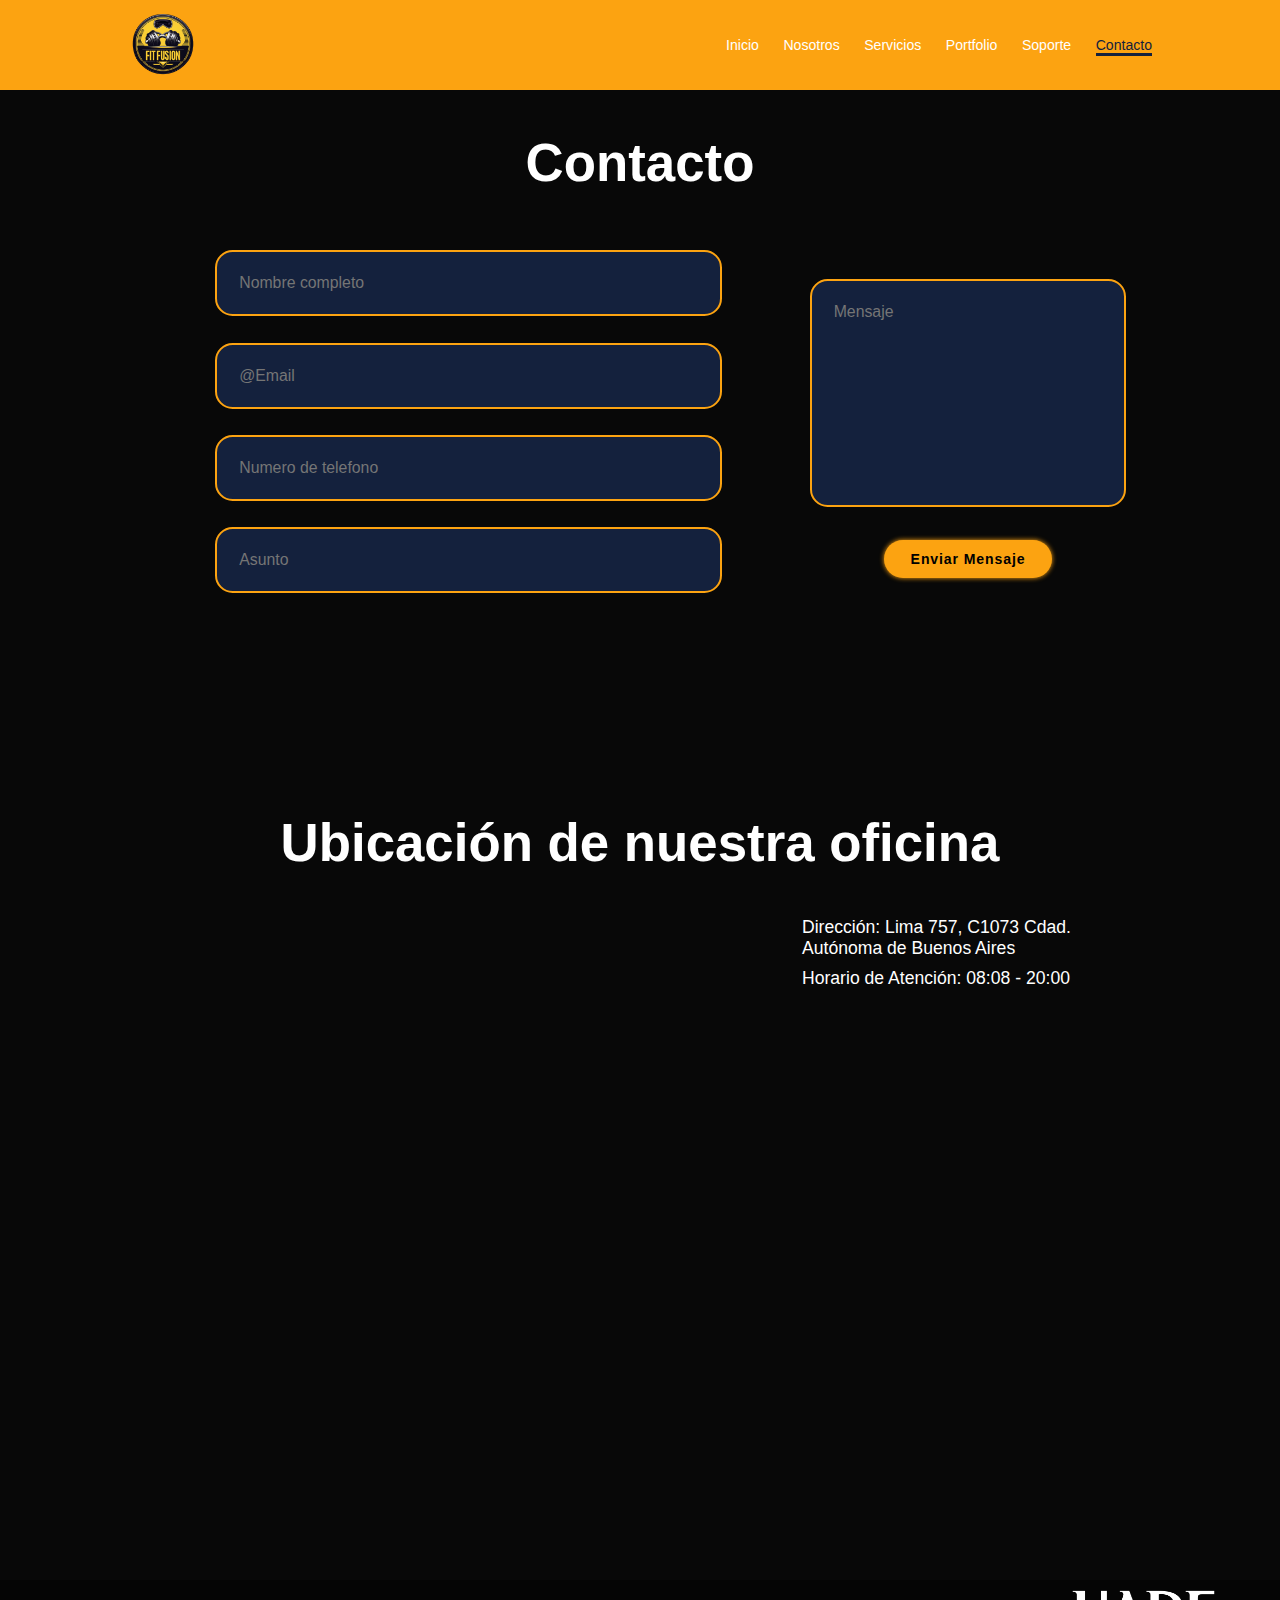
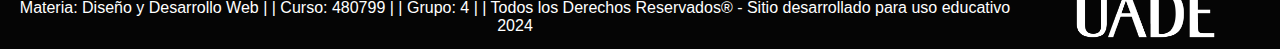
==== contacto.html @ 3849de97 "Summary" ====
<!DOCTYPE html>
<html lang="en">
<head>
    <meta charset="UTF-8">
    <meta name="viewport" content="width=device-width, initial-scale=1.0">
    
    <title>FitFusion</title>

    <link rel="stylesheet" href="css/estilos.css">
   <link href='https://unpkg.com/boxicons@2.1.4/css/boxicons.min.css' rel='stylesheet'>
</head>
<body>
    
<header class="header">
   <a href="index.html"><img src="img/logo-inicio.png" alt="logo" class="logo"></a>

    <nav class="navbar">
        <a href="index.html">Inicio</a>
        <a href="nosotros.html">Nosotros</a>
        <a href="servicios.html">Servicios</a>
        <a href="portafolio.html">Portfolio</a>
        <a href="soporte.html">Soporte</a>
        <a href="contacto.html" class="active">Contacto</a>
    </nav>

</header>

<section class="contacto" id="contacto">
    <h2 class="heading">Contacto</h2>

    <form action="">
       <div class="input-group">
          <div class="input-box">
             <input type="text" placeholder="Nombre completo">
             <input type="email" placeholder="@Email">
          </div>

          <div class="input-box">
             <input type="number" placeholder="Numero de telefono">
             <input type="text" placeholder="Asunto">
          </div>
       </div>

       <div class="input-group-2">
          <textarea name="" id="" cols="30" rows="10" placeholder="Mensaje"></textarea>
          <input type="submit" value="Enviar Mensaje" class="boton">
       </div>
    </form>
 </section>

 <section class="mapa">

    <h2 class="heading">Ubicación de nuestra oficina</h2>
    <div class="mapa-contenido">
        <div class="map-container">
            <iframe src="https://www.google.com/maps/embed?pb=!1m18!1m12!1m3!1d3283.4904805595684!2d-58.38449352337284!3d-34.61704355820372!2m3!1f0!2f0!3f0!3m2!1i1024!2i768!4f13.1!3m3!1m2!1s0x95bccaba6ac89b35%3A0x1a2dc24cbca665a7!2sUADE!5e0!3m2!1ses-419!2sar!4v1726589103682!5m2!1ses-419!2sar" 
            width="600" height="450" style="border:0;" allowfullscreen="" loading="lazy" referrerpolicy="no-referrer-when-downgrade"></iframe>
        </div>

        <div>
         <p>Dirección: Lima 757, C1073 Cdad. Autónoma de Buenos Aires</p>

         <p>Horario de Atención: 08:08 - 20:00</p>
        </div>
    </div>

</section>

  
<footer class="footer">
    
   <div class="text-container">
      <p class="copyright">Materia: Diseño y Desarrollo Web | | Curso: 480799 | | Grupo: 4 | | Todos los Derechos Reservados® - Sitio desarrollado para uso educativo 2024</p>
      <img src="img/uade-logo-min.png" alt="uade-logo" class="logo-uade">
  </div>

 </footer>

</body>
</html>
---- css/estilos.css ----
* {
    margin: 0;
    padding: 0;
    box-sizing: border-box;
    text-decoration: none;
    outline: none;
    scroll-behavior: smooth;
    font-family: "Poppins", sans-serif;
}

:root {
    --bg-color: #080808;
    --second-bg-color: #14213D;
    --text-color: #fff;
    --main-color: #FCA311;
}

html{
    font-size: 60%;
}

body{
    background: var(--bg-color);
    color: var(--text-color);
}

.header{
    position: fixed;
    top: 0;
    left: 0;
    width: 100%;
    padding: 1rem 10% 1rem;
    background: var(--main-color);
    display: flex;
    justify-content: space-between;
    align-items: center;
    z-index: 5;
}

.logo{
    width: 8rem;
}

.logo:hover{
    transform: scale(1.2);
}

.navbar a{
    font-size: 1.8rem;
    color: var(--text-color);
    margin-left: 4rem;
    font-weight: 500;
    transition: 0.3s ease;
    border-bottom: 3px solid transparent;
}

.navbar a:hover,
.navbar a.active{
    color: var(--second-bg-color);
    border-bottom: 3px solid var(--second-bg-color);
}

#iconos-menu{
    font-size: 3.6rem;
    color: var(--main-color);
    display: none;
}

section{
    min-height: 100vh;
    padding: 10rem 12% 10rem;
}

.inicio{
    display: flex;
    align-items: center;
    justify-content: center;
    gap: 15rem;
}

.contenido-inicio{
    display: flex;
    flex-direction: column;
    align-items: baseline;
    text-align: left;justify-content: center;
    margin-top: 3rem;
}

span{
    color: var(--main-color);
}

.contenido-inicio h3{
    margin-bottom: 2rem;
    margin-top: 1rem;
    font-size: 2.5rem;
}

.contenido-inicio h1{
    font-size: 5rem;
    font-weight: 700;
    margin-top: 1.5rem;
    line-height: 1;
}

.contenido-inicio p{
font-size: 1.5rem;
font-weight: 500;
line-height: 1.8;
max-width: 1000px;
}

.img-inicio{
    border-radius: 50%;
}

.img-inicio img{
    position: relative;
    top: 3rem;
    width: 32vw;
    border-radius: 50%;
}

.redes-sociales a{
    display: inline-flex;
    justify-content: center;
    align-items: center;
    width: 4.5rem;
    height: 4.5rem;
    background: transparent;
    border: 2px solid var(--main-color);
    font-size: 2.5rem;
    border-radius: 50%;
    color: var(--main-color);
    margin: 3rem 1.5rem 3rem 0;
    transition: 0.3s ease-in-out;
}

.redes-sociales a:hover{
    color: var(--text-color);
    transform: scale(1.3)translateY(-5px);
    box-shadow: 0 0 25px var(--main-color);
    background-color: var(--main-color);
}

.boton{
    display: inline-block;
    padding: 1rem 2.8rem;
    background: var(--main-color);
    box-shadow: 0 0 5px var(--main-color);
    border-radius: 4rem;
    font-size: 1.6rem;
    border: 2px solid transparent;
    letter-spacing: 0.1rem;
    font-weight: 600;
    transition: 0.3s ease-in-out;
    cursor: pointer;
}

.boton:hover{
    transform: scale(1.05);
    box-shadow: 0 0 50px var(--main-color);
}

.botones{
    display: flex;
    align-items: center;
    gap: 1.5rem;
}

.botones a:nth-of-type(1){
    background-color: black;
    color: var(--main-color);
    border: 2px solid var(--main-color);
    box-shadow: 0 0 25px transparent;
}

.botones a:nth-of-type(1):hover{
    box-shadow: 0 0 25px var(--main-color);
    background-color: var(--main-color);
    color: black;
}

.botones a:nth-of-type(2){
    background-color: black;
    color: var(--main-color);
    border: 2px solid var(--main-color);
    box-shadow: 0 0 25px transparent;
}

.botones a:nth-of-type(2):hover{
    box-shadow: 0 0 25px var(--main-color);
    background-color: var(--main-color);
    color: black;
}

.footer {
    display: flex;
    justify-content: space-between; 
    align-items: center; 
    width: 100%;
    padding: 5px 0;
    background-color: rgba(0, 0, 0, 0.3);
    box-sizing: border-box; 
}

.text-container {
    display: flex;
    align-items: center;
    justify-content: center;
    text-align: center; 
    flex: 1;
    max-width: calc(100% - 60px); 
}

.footer .copyright {
    margin-top: 5px;
    font-size: 16px;
    color: var(--text-color);
    margin-right: 20px;
}

.logo-uade {
    height: auto;
    width: 150px;
    margin-left: 20px;
}

.heading{
    font-size: 6rem;
    text-align: center;
    margin: 5rem 0;
}

.nosotros{
    background-color: var(--bg-color);
}

.caja-nosotros{
    background-size: cover;
    display: flex;
    align-items: center;
    justify-content: center;
    flex-direction: column;
}

.caja-nosotros img{
    width: 15rem;
    border-radius: 50%;
    border: 3px solid var(--main-color);
    box-shadow: 0 0 25px var(--main-color);
}

.columnas{
    display: grid;
    grid-template-columns: repeat(4,1fr);
    gap: 3rem;
}

.item-nosotros{
    min-height: 550px;
    max-width: 440px;
    background: rgba(0, 0, 0, 0.7);
    border: 3px solid rgba(238, 238, 238, 0.3);
    border-radius: 2rem;
    margin: 0 2rem;
    padding: 30px 60px;
    cursor: pointer;
    display: flex;
    flex-direction: column;
    align-items: center;
    justify-content: center;
    text-align: center;
    gap: 1.5rem;
    color: white;
    transition: 0.4s ease-in-out;
}

.item-nosotros:hover{
    border: 3px solid var(--main-color);
    transform: translateY(-10px)scale(1.03);
    box-shadow: 0 0 50px var(--main-color);
}

.item-nosotros h2{
    font-size: 2.8rem;
}

.conacto{
    background-color: var(--bg-color);
}

.contacto h2{
    margin-bottom: 3rem;
    color: white;
}

.contacto form{
    display: flex;
    align-items: center;
    justify-content: center;
    gap: 3rem;
    margin: 5rem auto;
    text-align: center;
}

.contacto form .input-group{
    display: flex;
    justify-content: center;
    flex-wrap: wrap;
}

.contacto form .input-group input, .contacto form textarea{
    width: 100%;
    padding: 2.5rem;
    font-size: 1.8rem;
    color: var(--text-color);
    background: var(--second-bg-color);
    border-radius: 2rem;
    border: 2px solid var(--main-color);
    margin: 1.5rem 0;
    resize: none;
}

.contacto form .boton{
    margin-top: 2rem;
}

.mapa{
    margin-top: -25rem;
}

.mapa-contenido {
    display: flex;
    align-items: flex-start;
    gap: 2rem;
}

.map-container iframe {
    width: 600px;
    height: 450px;
}

.mapa p {
    padding-left: 3.5rem;
    font-size: 2rem; 
    color: var(--text-color);
    margin-bottom: 1rem;
}





@media (max-width: 1280px) {
    html {
        font-size: 55%; 
    }

    .logo {
        font-size: 2.5rem; 
    }

    .navbar a {
        font-size: 1.6rem;
        margin-left: 2.5rem;
    }

    .contenido-inicio h1 {
        font-size: 4rem; 
    }

    .contenido-inicio h3 {
        font-size: 2rem; 

    .contenido-inicio p {
        font-size: 1.4rem;
    }

    .img-inicio img {
        width: 28vw;
    }

    .boton {
        font-size: 1.4rem;
    }

    .img-nosotros img {
        width: 35vw; 
    }

    .contenido-nosotros h1 {
        font-size: 2.5rem;
    }
}
}


@media (max-width: 400px) {
    html {
        font-size: 50%;
    }

    .header {
        padding: 1rem 5%;
    }

    .logo {
        font-size: 2rem; 
    }

    .navbar a {
        font-size: 1.4rem;
        margin-left: 1.5rem; 
    }

    #iconos-menu {
        display: block; 
    }

    .navbar {
        display: none; 
    }

    section {
        padding: 8rem 5%;
    }

    .contenido-inicio h1 {
        font-size: 3rem;

    .contenido-inicio h3 {
        font-size: 1.8rem; 
    }

    .contenido-inicio p {
        font-size: 1.3rem; 
    }

    .img-inicio img {
        width: 50vw; 
    }

    .botones {
        flex-direction: column;
    }

    .boton {
        font-size: 1.2rem;
    }

    .nosotros {
        gap: 2rem;
    }

    .img-nosotros img {
        width: 60vw;
    }

    .contenido-nosotros h1 {
        font-size: 2rem;
    }

    .footer {
        padding: 2rem 0;
    }

    .footer ul li {
        padding: 0 10px;
    }
    }

}
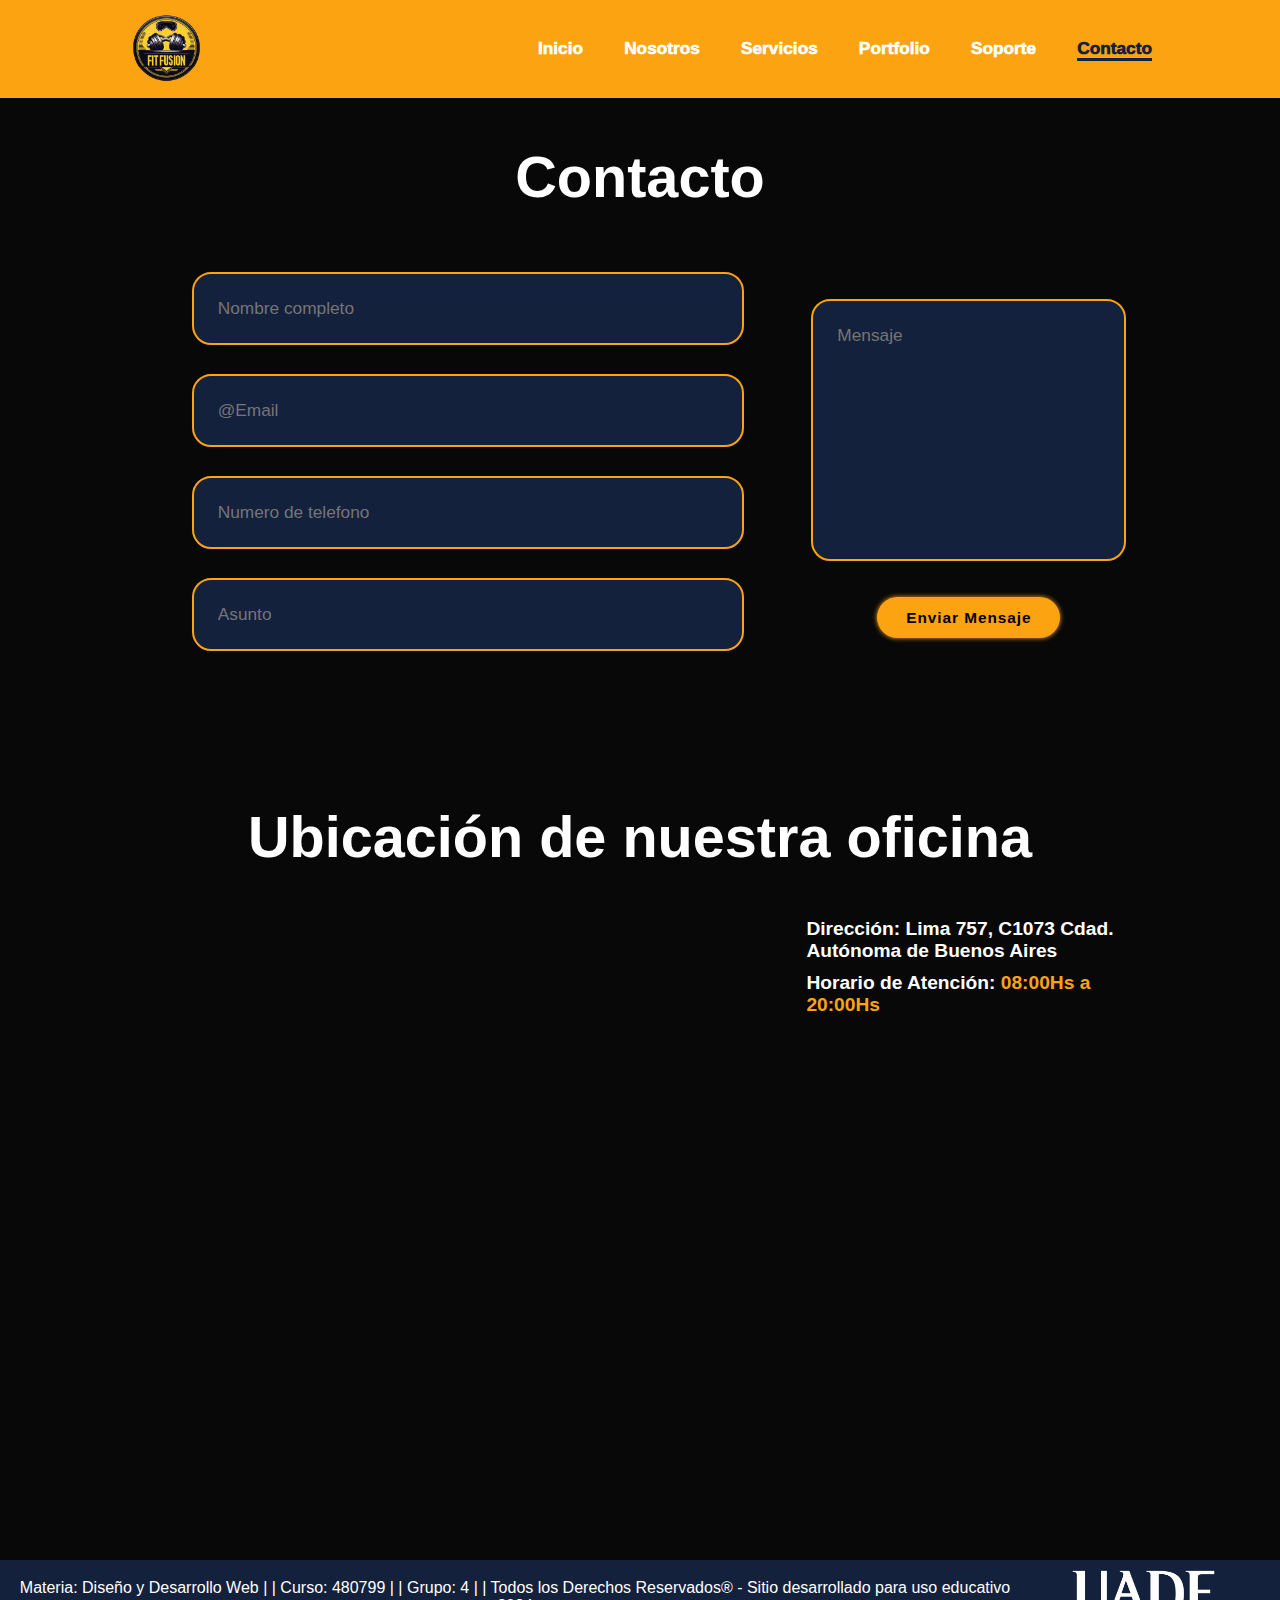
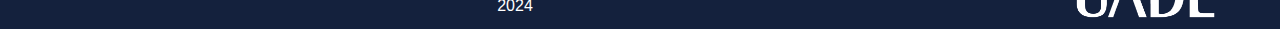
==== commit f12ddf47: "Update contacto.html" ====
--- a/contacto.html
+++ b/contacto.html
@@ -60,7 +60,7 @@
         <div>
          <p>Dirección: Lima 757, C1073 Cdad. Autónoma de Buenos Aires</p>
 
-         <p>Horario de Atención: 08:08 - 20:00</p>
+         <p>Horario de Atención: <span>08:00Hs a 20:00Hs</span></p>
         </div>
     </div>
 
--- a/css/estilos.css
+++ b/css/estilos.css
@@ -12,12 +12,12 @@
     --bg-color: #080808;
     --second-bg-color: #14213D;
     --text-color: #fff;
-    --main-color: #FCA311;
+    --main-color: #fca311;
 }
 
 html{
     font-size: 60%;
-}
+} 
 
 body{
     background: var(--bg-color);
@@ -49,7 +49,7 @@
     font-size: 1.8rem;
     color: var(--text-color);
     margin-left: 4rem;
-    font-weight: 500;
+    font-weight: 1000;
     transition: 0.3s ease;
     border-bottom: 3px solid transparent;
 }
@@ -82,7 +82,8 @@
     display: flex;
     flex-direction: column;
     align-items: baseline;
-    text-align: left;justify-content: center;
+    text-align: left;
+    justify-content: center;
     margin-top: 3rem;
 }
 
@@ -200,7 +201,7 @@
     align-items: center; 
     width: 100%;
     padding: 5px 0;
-    background-color: rgba(0, 0, 0, 0.3);
+    background: var(--second-bg-color);
     box-sizing: border-box; 
 }
 
@@ -216,6 +217,7 @@
 .footer .copyright {
     margin-top: 5px;
     font-size: 16px;
+    font-weight: 400;
     color: var(--text-color);
     margin-right: 20px;
 }
@@ -224,6 +226,94 @@
     height: auto;
     width: 150px;
     margin-left: 20px;
+}
+
+.servicios-section {
+    text-align: center;
+}
+.servicios-titulo {
+    display: flex;
+    flex-direction: column;
+    justify-content: center;
+    
+}
+
+.servicios-titulo h1 {
+    font-size: 5rem;
+    color: var(--main-color);
+}
+
+.servicios-titulo h2 {
+    margin: 10px;
+    font-size: 25px;
+}
+
+.servicios-titulo h3 {
+    font-size: 20px;
+}
+
+.servicios {
+    display: flex;
+    justify-content: center;
+    margin-top: 50px;
+    gap: 15px;
+}
+
+.servicio-block {
+    display: flex;
+    flex-direction: column;
+    justify-content: space-between;
+    align-items: center;
+    background: rgba(0, 0, 0, 0.7);
+    border: 3px solid rgba(238, 238, 238, 0.3);
+    border-radius: 2rem;
+    min-height: 350px;
+    max-width: 400px;
+    padding: 20px 40px;
+}
+
+.servicio-block h3 {
+    display: flex;
+    font-size: 20px;
+    text-align: center;
+    margin-bottom: 10px;
+    color: var(--main-color);
+}
+
+.servicio-block img {
+    position: relative;
+    width: 22vw;
+    border-radius: 15%;
+    gap: 70px;
+    justify-content: center;  
+}
+
+.servicio-block p {
+    margin-top: 15px;
+    text-align: center;
+    justify-content: center;
+    font-size: 16px;
+    
+}
+.servicios-texto {
+    display: flex;
+    text-align: center;
+    justify-content: center;
+    margin-top: 50px;
+    font-size: 20px;
+    gap: 15px;
+}
+
+.servicios-texto p {
+    background: rgba(0, 0, 0, 0.7);
+    border: 3px solid rgba(238, 238, 238, 0.3);
+    border-radius: 2rem;
+    padding: 20px 40px;
+    justify-content: space-evenly;
+}
+
+.colored {
+    color: var(--main-color);
 }
 
 .heading{
@@ -343,134 +433,64 @@
 
 .mapa p {
     padding-left: 3.5rem;
-    font-size: 2rem; 
+    font-size: 2rem;
+    font-weight: 700;
     color: var(--text-color);
     margin-bottom: 1rem;
 }
 
-
-
-
-
-@media (max-width: 1280px) {
-    html {
-        font-size: 55%; 
-    }
-
-    .logo {
-        font-size: 2.5rem; 
-    }
-
-    .navbar a {
-        font-size: 1.6rem;
-        margin-left: 2.5rem;
-    }
-
-    .contenido-inicio h1 {
-        font-size: 4rem; 
-    }
-
-    .contenido-inicio h3 {
-        font-size: 2rem; 
-
-    .contenido-inicio p {
-        font-size: 1.4rem;
-    }
-
-    .img-inicio img {
-        width: 28vw;
-    }
-
-    .boton {
-        font-size: 1.4rem;
-    }
-
-    .img-nosotros img {
-        width: 35vw; 
-    }
-
-    .contenido-nosotros h1 {
-        font-size: 2.5rem;
-    }
-}
-}
-
-
-@media (max-width: 400px) {
-    html {
-        font-size: 50%;
-    }
-
-    .header {
-        padding: 1rem 5%;
-    }
-
-    .logo {
-        font-size: 2rem; 
-    }
-
-    .navbar a {
-        font-size: 1.4rem;
-        margin-left: 1.5rem; 
-    }
-
-    #iconos-menu {
-        display: block; 
-    }
-
-    .navbar {
-        display: none; 
-    }
-
-    section {
-        padding: 8rem 5%;
-    }
-
-    .contenido-inicio h1 {
-        font-size: 3rem;
-
-    .contenido-inicio h3 {
-        font-size: 1.8rem; 
-    }
-
-    .contenido-inicio p {
-        font-size: 1.3rem; 
-    }
-
-    .img-inicio img {
-        width: 50vw; 
-    }
-
-    .botones {
-        flex-direction: column;
-    }
-
-    .boton {
-        font-size: 1.2rem;
-    }
-
-    .nosotros {
-        gap: 2rem;
-    }
-
-    .img-nosotros img {
-        width: 60vw;
-    }
-
-    .contenido-nosotros h1 {
-        font-size: 2rem;
-    }
-
-    .footer {
-        padding: 2rem 0;
-    }
-
-    .footer ul li {
-        padding: 0 10px;
-    }
-    }
-
-}
-
-
-
+.asistencia{
+    background-color: var(--bg-color);
+}
+
+.asistencia .container{
+    background-color: #fca311;
+    color: var(--text-color);
+    border-radius: 1rem;
+    padding: 2rem;
+    width: 70%;
+    margin: auto;
+    margin-top: 2rem;
+}
+
+.asistencia .container .row{
+    display: grid;
+    grid-template-columns: repeat(3, 1fr);
+    flex-wrap: wrap;
+    gap: 1.8rem;
+}
+
+.asistencia .container .bar{
+    margin-bottom: 15px;
+    padding: 10px;
+    border-radius: 1rem;
+    background: var(--bg-color);
+    transition: 0.3s ease;
+    cursor: pointer;
+}
+
+.asistencia .container .bar:hover{
+    box-shadow: 0 4px 10px var(--text-color);
+    transform: scale(1.03);
+}
+
+.asistencia .container .bar .info{
+    display: flex;
+    flex-direction: column;
+    align-items: center;
+    gap: 1rem;
+    margin-top: 1rem;
+}
+
+.asistencia .container .bar .iconos{
+    max-width: 70%;
+    height: auto;
+    display: block;
+}
+
+.asistencia .container .bar .info span{
+  font-size: 2rem;
+  font-weight: 500;
+  margin-left: 0.5rem;
+}
+
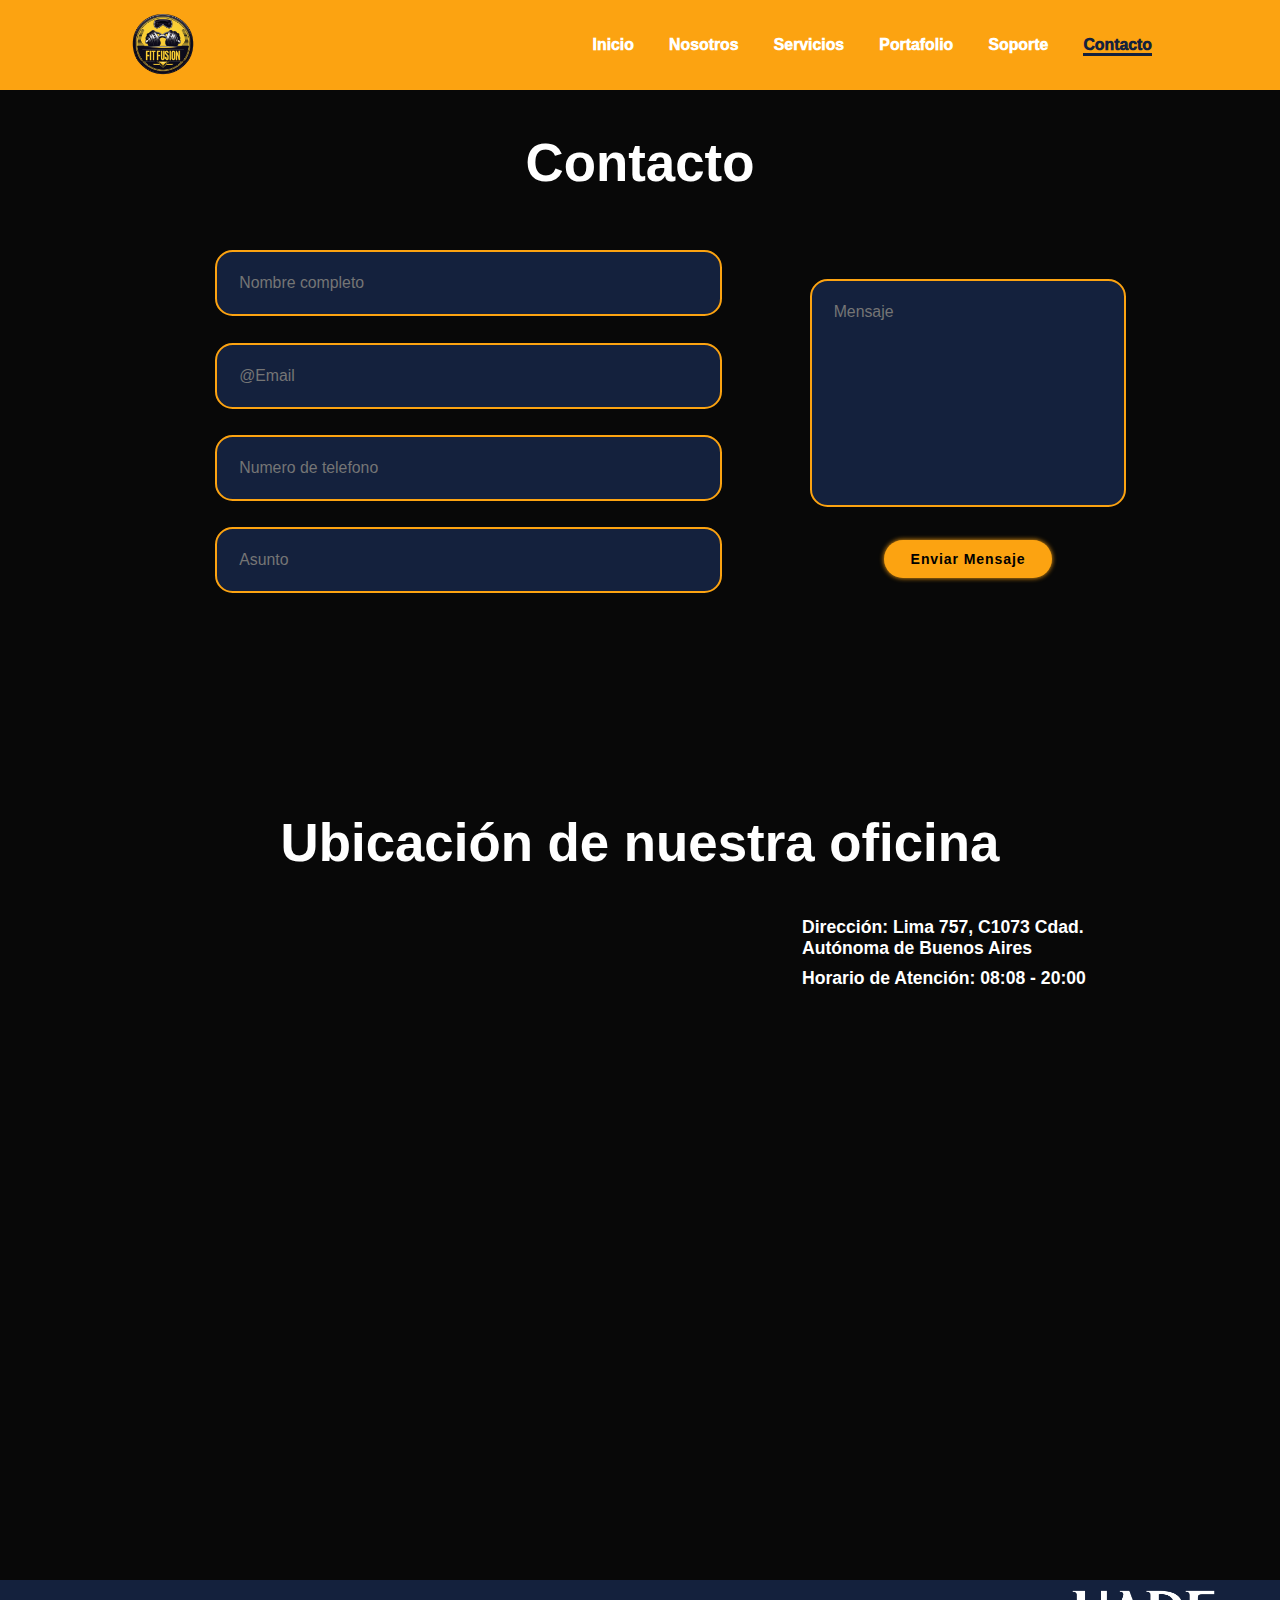
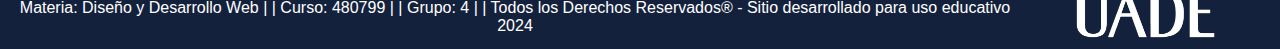
==== commit 165d8be1: "Hamburger menu" ====
--- a/contacto.html
+++ b/contacto.html
@@ -10,21 +10,39 @@
    <link href='https://unpkg.com/boxicons@2.1.4/css/boxicons.min.css' rel='stylesheet'>
 </head>
 <body>
-    
-<header class="header">
+<header>
    <a href="index.html"><img src="img/logo-inicio.png" alt="logo" class="logo"></a>
-
-    <nav class="navbar">
-        <a href="index.html">Inicio</a>
-        <a href="nosotros.html">Nosotros</a>
-        <a href="servicios.html">Servicios</a>
-        <a href="portafolio.html">Portfolio</a>
-        <a href="soporte.html">Soporte</a>
-        <a href="contacto.html" class="active">Contacto</a>
-    </nav>
-
+   <nav>
+       <ul class="sidebar">
+           <li onclick=hideSidebar()><a href="#" class="logo-ham"><svg xmlns="http://www.w3.org/2000/svg" height="35px" viewBox="0 -960 960 960" width="35px" fill="#fff"><path d="m256-200-56-56 224-224-224-224 56-56 224 224 224-224 56 56-224 224 224 224-56 56-224-224-224 224Z"/></svg></a></li>
+           <li><a href="index.html">Inicio</a></li>
+           <li><a href="nosotros.html">Nosotros</a></li>
+           <li><a href="servicios.html">Servicios</a></li>
+           <li><a href="portafolio.html">Portafolio</a></li>
+           <li><a href="soporte.html">Soporte</a></li>
+           <li><a href="contacto.html" class="active">Contacto</a></li>
+       </ul>
+       <ul>
+           <li class="hideOnMobile"><a href="index.html">Inicio</a></li>
+           <li class="hideOnMobile"><a href="nosotros.html">Nosotros</a></li>
+           <li class="hideOnMobile"><a href="servicios.html">Servicios</a></li>
+           <li class="hideOnMobile"><a href="portafolio.html">Portafolio</a></li>
+           <li class="hideOnMobile"><a href="soporte.html">Soporte</a></li>
+           <li class="hideOnMobile"><a href="contacto.html" class="active">Contacto</a></li>
+           <li class="menu-button" onclick=showSidebar()><a href="#"><svg xmlns="http://www.w3.org/2000/svg" height="35px" viewBox="0 -960 960 960" width="35px" fill="#fff"><path d="M120-240v-80h720v80H120Zm0-200v-80h720v80H120Zm0-200v-80h720v80H120Z"/></svg></a></li>
+       </ul>
+   </nav>
+   <script>
+       function showSidebar(){
+           const sidebar = document.querySelector(".sidebar")  
+           sidebar.style.display = "flex"
+       }
+       function hideSidebar(){
+           const sidebar = document.querySelector(".sidebar")  
+           sidebar.style.display = "none"
+       }
+   </script>
 </header>
-
 <section class="contacto" id="contacto">
     <h2 class="heading">Contacto</h2>
 
@@ -60,7 +78,7 @@
         <div>
          <p>Dirección: Lima 757, C1073 Cdad. Autónoma de Buenos Aires</p>
 
-         <p>Horario de Atención: <span>08:00Hs a 20:00Hs</span></p>
+         <p>Horario de Atención: 08:08 - 20:00</p>
         </div>
     </div>
 
--- a/css/estilos.css
+++ b/css/estilos.css
@@ -24,7 +24,15 @@
     color: var(--text-color);
 }
 
-.header{
+.logo{
+    width: 8rem;
+}
+
+.logo:hover{
+    transform: scale(1.2);
+}
+
+header {
     position: fixed;
     top: 0;
     left: 0;
@@ -37,15 +45,58 @@
     z-index: 5;
 }
 
-.logo{
-    width: 8rem;
-}
-
-.logo:hover{
-    transform: scale(1.2);
-}
-
-.navbar a{
+nav ul {
+    width: 100%;
+    list-style: none;
+    display: flex;
+    justify-content: flex-end;
+    align-items: center;
+}   
+
+.sidebar {
+    position: fixed;
+    top: 0;
+    right: 0;
+    height: 100vh;
+    width: 250px;
+    z-index: 999;
+    background-color: rgba(0, 0, 0, 0.26);
+    backdrop-filter: blur(10px);
+    box-shadow: -10px 0 10px var(--main-color);
+    display: none;
+    flex-direction: column;
+    align-items: flex-start;
+    justify-content: flex-start;
+}
+
+.sidebar li {
+    width: 100%;
+    padding: 10px;
+}
+
+.sidebar a {
+    width: 100%;
+    color: var(--text-color);
+}
+
+.menu-button {
+    display: none;
+    margin-right: 5px;
+}
+
+.logo {
+    font-size: 3rem;
+    color: #b74b4b;
+    font-weight: 800;
+    cursor: pointer;
+    transition: 0.5s ease;
+}
+
+.logo:hover {
+    transform: scale(1.1);
+}
+
+nav a {
     font-size: 1.8rem;
     color: var(--text-color);
     margin-left: 4rem;
@@ -54,8 +105,8 @@
     border-bottom: 3px solid transparent;
 }
 
-.navbar a:hover,
-.navbar a.active{
+nav a:hover,
+nav a.active {
     color: var(--second-bg-color);
     border-bottom: 3px solid var(--second-bg-color);
 }
@@ -439,58 +490,155 @@
     margin-bottom: 1rem;
 }
 
-.asistencia{
-    background-color: var(--bg-color);
-}
-
-.asistencia .container{
-    background-color: #fca311;
-    color: var(--text-color);
-    border-radius: 1rem;
-    padding: 2rem;
-    width: 70%;
-    margin: auto;
-    margin-top: 2rem;
-}
-
-.asistencia .container .row{
-    display: grid;
-    grid-template-columns: repeat(3, 1fr);
-    flex-wrap: wrap;
-    gap: 1.8rem;
-}
-
-.asistencia .container .bar{
-    margin-bottom: 15px;
-    padding: 10px;
-    border-radius: 1rem;
-    background: var(--bg-color);
-    transition: 0.3s ease;
-    cursor: pointer;
-}
-
-.asistencia .container .bar:hover{
-    box-shadow: 0 4px 10px var(--text-color);
-    transform: scale(1.03);
-}
-
-.asistencia .container .bar .info{
-    display: flex;
-    flex-direction: column;
-    align-items: center;
-    gap: 1rem;
-    margin-top: 1rem;
-}
-
-.asistencia .container .bar .iconos{
-    max-width: 70%;
-    height: auto;
-    display: block;
-}
-
-.asistencia .container .bar .info span{
-  font-size: 2rem;
-  font-weight: 500;
-  margin-left: 0.5rem;
-}
-
+
+
+
+
+@media (max-width: 1280px) {
+    html {
+        font-size: 55%; 
+    }
+
+    .logo {
+        font-size: 2.5rem; 
+    }
+
+    .navbar a {
+        font-size: 1.6rem;
+        margin-left: 2.5rem;
+    }
+
+    .contenido-inicio h1 {
+        font-size: 4rem; 
+    }
+
+    .contenido-inicio h3 {
+        font-size: 2rem; 
+
+    .contenido-inicio p {
+        font-size: 1.4rem;
+    }
+
+    .img-inicio img {
+        width: 28vw;
+    }
+
+    .boton {
+        font-size: 1.4rem;
+    }
+
+    .img-nosotros img {
+        width: 35vw; 
+    }
+
+    .contenido-nosotros h1 {
+        font-size: 2.5rem;
+    }
+}
+}
+
+
+@media (max-width: 400px) {
+    html {
+        font-size: 50%;
+    }
+
+    .logo {
+        font-size: 2rem; 
+    }
+
+    #iconos-menu {
+        display: block; 
+    }
+
+    .nav {
+        display: none; 
+    }
+
+    section {
+        padding: 8rem 5%;
+    }
+
+    .contenido-inicio h1 {
+        font-size: 3rem;
+
+    .contenido-inicio h3 {
+        font-size: 1.8rem; 
+    }
+
+    .contenido-inicio p {
+        font-size: 1.3rem; 
+    }
+
+    .img-inicio img {
+        width: 50vw; 
+    }
+
+    .botones {
+        flex-direction: column;
+    }
+
+    .boton {
+        font-size: 1.2rem;
+    }
+
+    .nosotros {
+        gap: 2rem;
+    }
+
+    .img-nosotros img {
+        width: 60vw;
+    }
+
+    .contenido-nosotros h1 {
+        font-size: 2rem;
+    }
+
+    .footer {
+        padding: 2rem 0;
+    }
+
+    .footer ul li {
+        padding: 0 10px;
+    }
+
+    }
+    .servicios-titulo{
+        display: flex;
+        flex-direction: column;
+    }
+    
+    .servicios {
+        display: flex;
+        flex-direction: column;
+        text-align: center;
+    }
+
+    .servicio-block {
+        width: 100%;
+    }
+
+    .servicios-texto {
+        flex-direction: column;
+        gap: 10px;
+    }
+
+    .menu-button{
+        display: block;
+    }
+    nav {
+        position: absolute;
+        top: 0;
+        right: 0;
+        width: 50%;
+        padding: 1rem solid;
+    }
+
+    .sidebar{
+        width: 100%;
+    }
+
+}
+
+
+
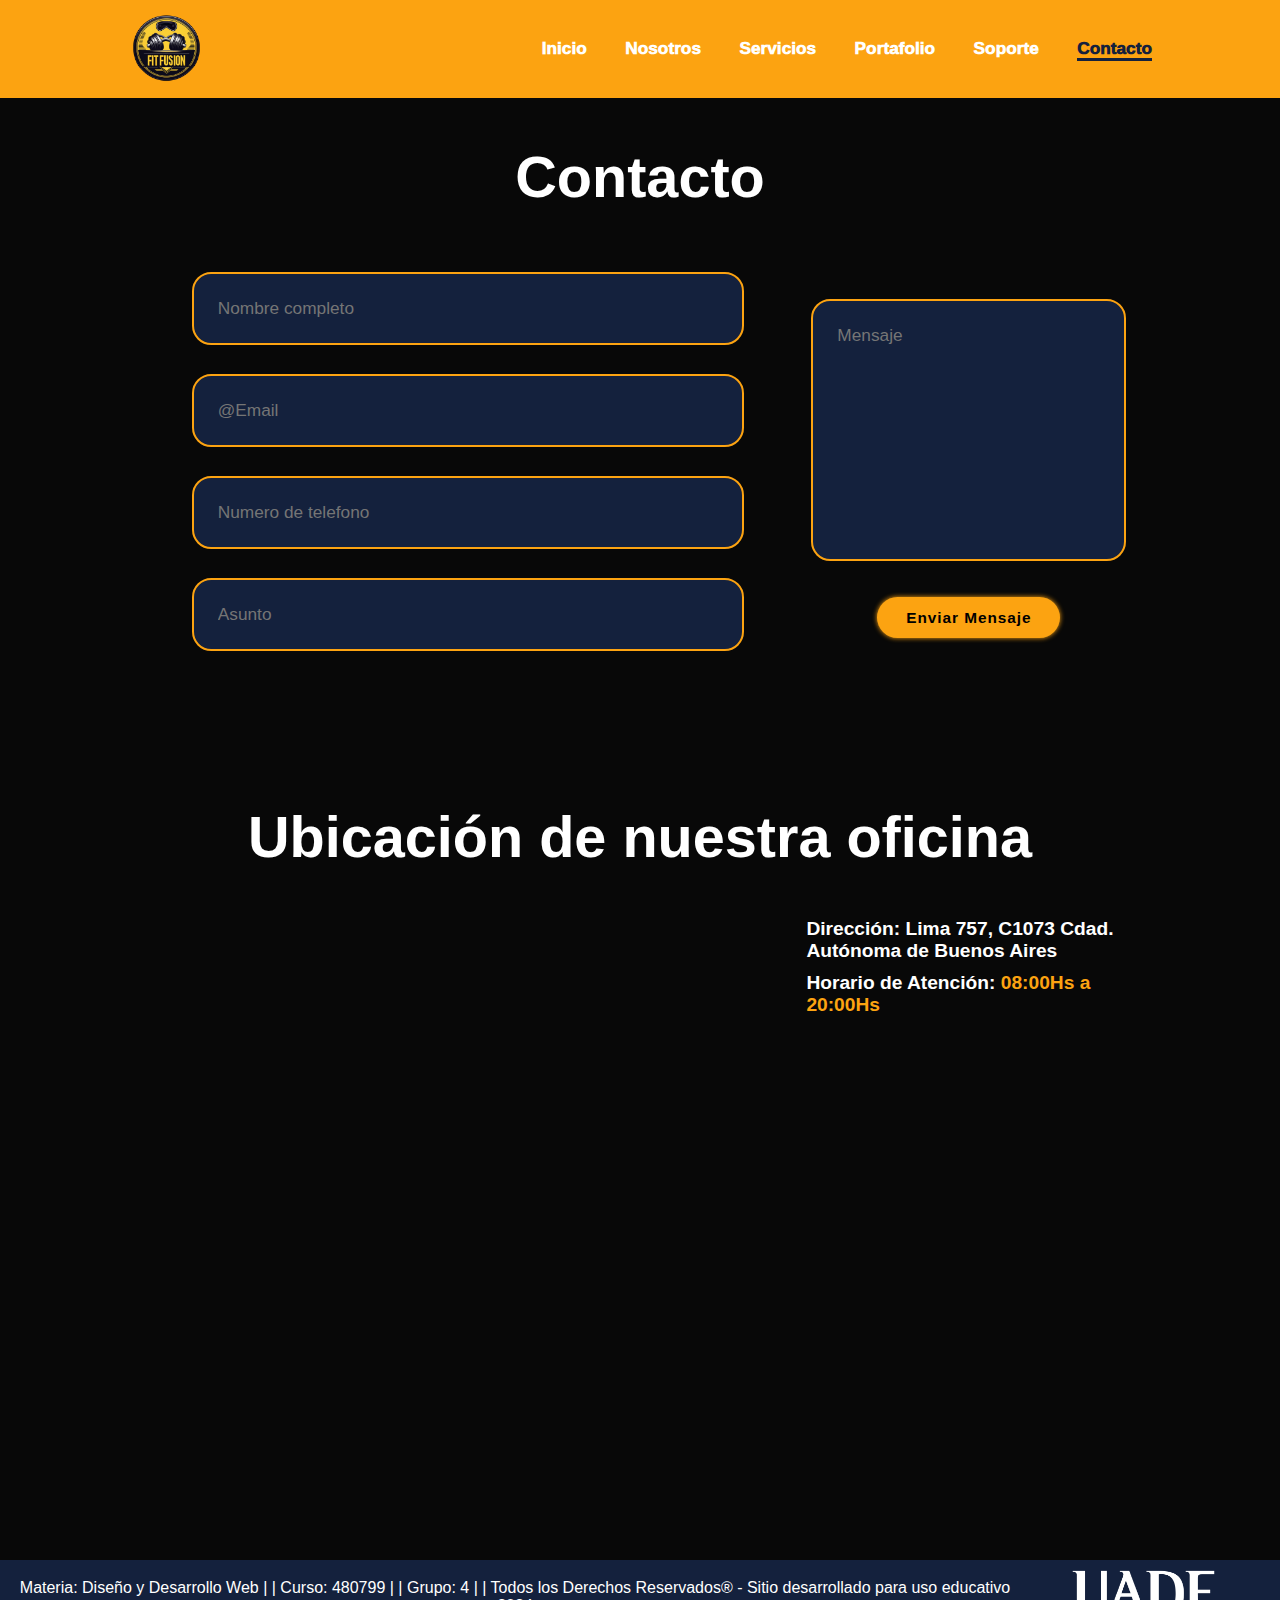
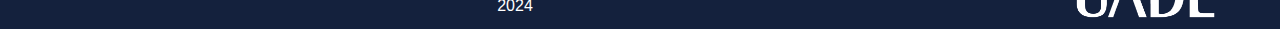
==== commit 204891e3: "Merge branch 'main' of https://github.com/nkryc/Parcial-2" ====
--- a/contacto.html
+++ b/contacto.html
@@ -78,7 +78,7 @@
         <div>
          <p>Dirección: Lima 757, C1073 Cdad. Autónoma de Buenos Aires</p>
 
-         <p>Horario de Atención: 08:08 - 20:00</p>
+         <p>Horario de Atención: <span>08:00Hs a 20:00Hs</span></p>
         </div>
     </div>
 
--- a/css/estilos.css
+++ b/css/estilos.css
@@ -490,51 +490,8 @@
     margin-bottom: 1rem;
 }
 
-
-
-
-
-@media (max-width: 1280px) {
-    html {
-        font-size: 55%; 
-    }
-
-    .logo {
-        font-size: 2.5rem; 
-    }
-
-    .navbar a {
-        font-size: 1.6rem;
-        margin-left: 2.5rem;
-    }
-
-    .contenido-inicio h1 {
-        font-size: 4rem; 
-    }
-
-    .contenido-inicio h3 {
-        font-size: 2rem; 
-
-    .contenido-inicio p {
-        font-size: 1.4rem;
-    }
-
-    .img-inicio img {
-        width: 28vw;
-    }
-
-    .boton {
-        font-size: 1.4rem;
-    }
-
-    .img-nosotros img {
-        width: 35vw; 
-    }
-
-    .contenido-nosotros h1 {
-        font-size: 2.5rem;
-    }
-}
+.asistencia{
+    background-color: var(--bg-color);
 }
 
 
@@ -640,5 +597,44 @@
 
 }
 
-
-
+.asistencia .container .row{
+    display: grid;
+    grid-template-columns: repeat(3, 1fr);
+    flex-wrap: wrap;
+    gap: 1.8rem;
+}
+
+.asistencia .container .bar{
+    margin-bottom: 15px;
+    padding: 10px;
+    border-radius: 1rem;
+    background: var(--bg-color);
+    transition: 0.3s ease;
+    cursor: pointer;
+}
+
+.asistencia .container .bar:hover{
+    box-shadow: 0 4px 10px var(--text-color);
+    transform: scale(1.03);
+}
+
+.asistencia .container .bar .info{
+    display: flex;
+    flex-direction: column;
+    align-items: center;
+    gap: 1rem;
+    margin-top: 1rem;
+}
+
+.asistencia .container .bar .iconos{
+    max-width: 70%;
+    height: auto;
+    display: block;
+}
+
+.asistencia .container .bar .info span{
+  font-size: 2rem;
+  font-weight: 500;
+  margin-left: 0.5rem;
+}
+
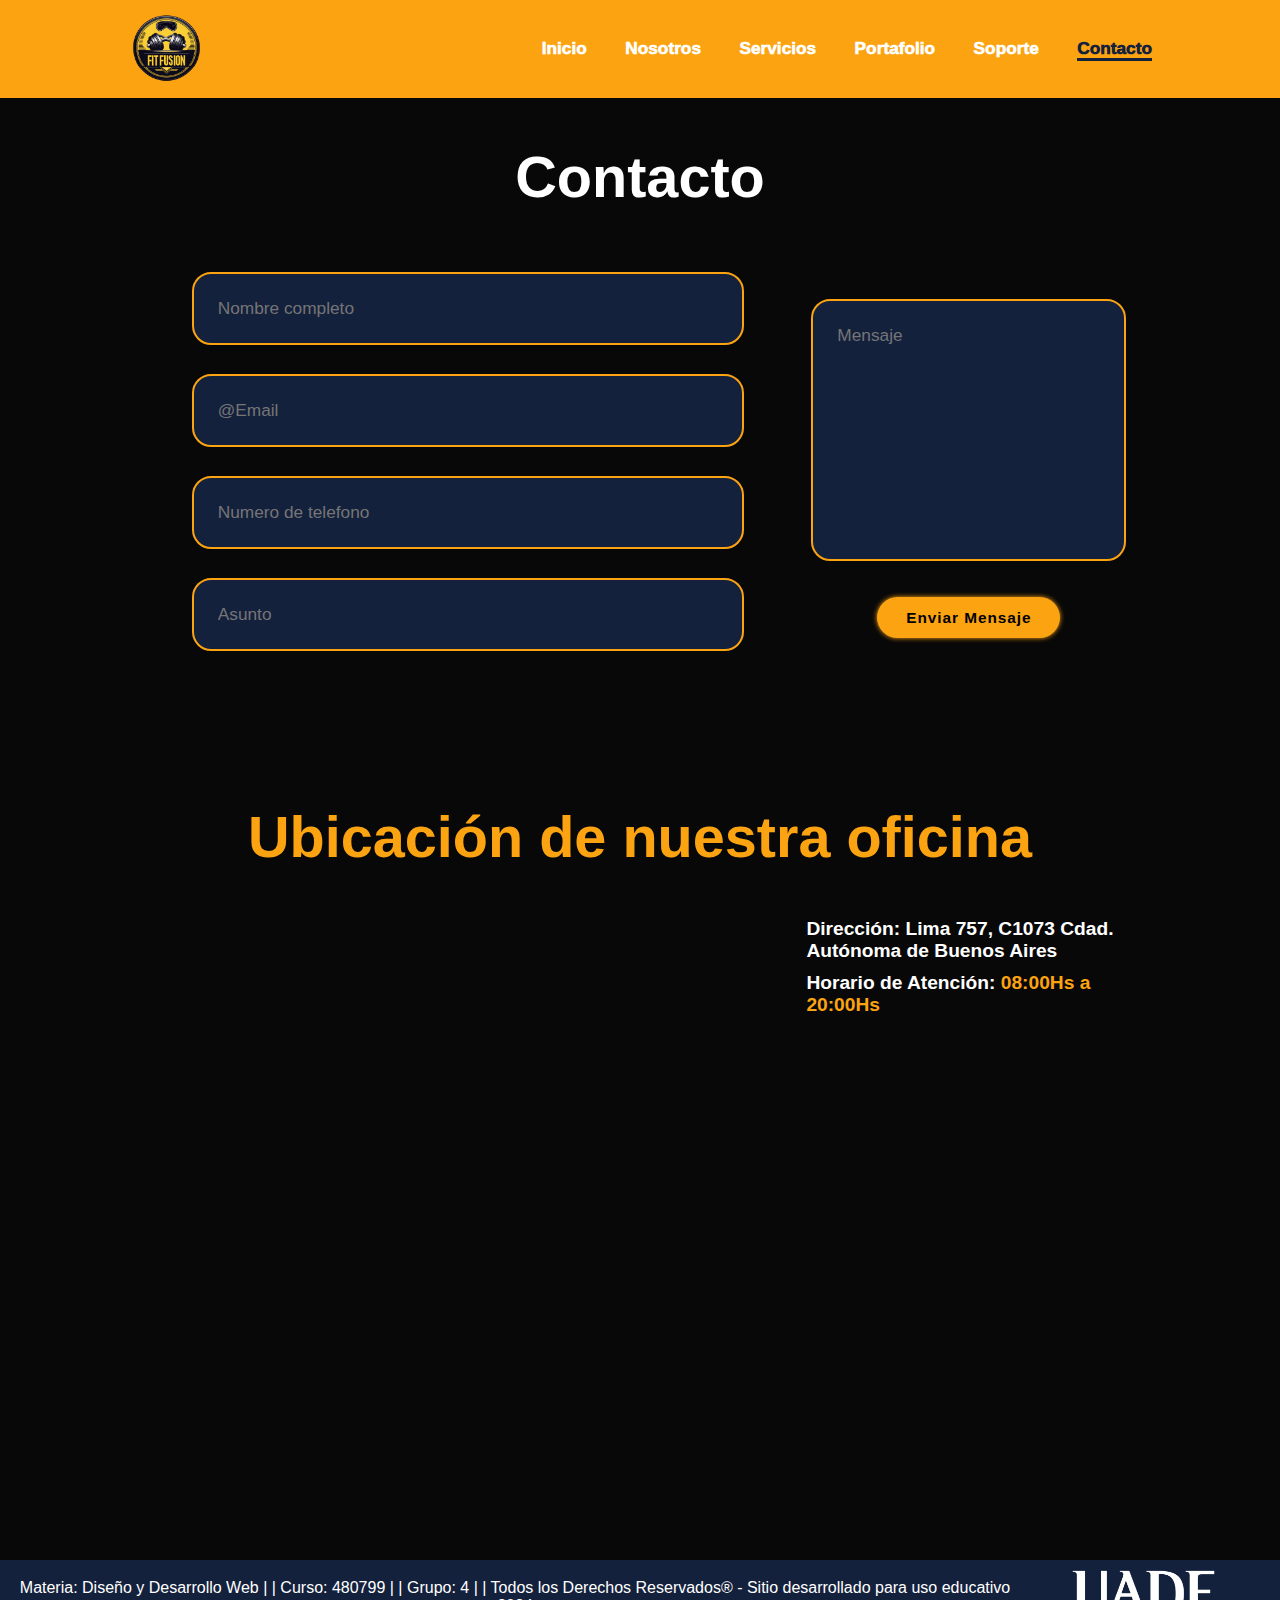
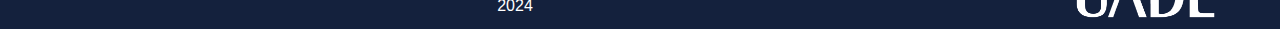
==== commit 3f3f5245: "Correciones CSS" ====
--- a/contacto.html
+++ b/contacto.html
@@ -3,96 +3,81 @@
 <head>
     <meta charset="UTF-8">
     <meta name="viewport" content="width=device-width, initial-scale=1.0">
-    
     <title>FitFusion</title>
-
     <link rel="stylesheet" href="css/estilos.css">
    <link href='https://unpkg.com/boxicons@2.1.4/css/boxicons.min.css' rel='stylesheet'>
 </head>
 <body>
-<header>
-   <a href="index.html"><img src="img/logo-inicio.png" alt="logo" class="logo"></a>
-   <nav>
-       <ul class="sidebar">
-           <li onclick=hideSidebar()><a href="#" class="logo-ham"><svg xmlns="http://www.w3.org/2000/svg" height="35px" viewBox="0 -960 960 960" width="35px" fill="#fff"><path d="m256-200-56-56 224-224-224-224 56-56 224 224 224-224 56 56-224 224 224 224-56 56-224-224-224 224Z"/></svg></a></li>
-           <li><a href="index.html">Inicio</a></li>
-           <li><a href="nosotros.html">Nosotros</a></li>
-           <li><a href="servicios.html">Servicios</a></li>
-           <li><a href="portafolio.html">Portafolio</a></li>
-           <li><a href="soporte.html">Soporte</a></li>
-           <li><a href="contacto.html" class="active">Contacto</a></li>
-       </ul>
-       <ul>
-           <li class="hideOnMobile"><a href="index.html">Inicio</a></li>
-           <li class="hideOnMobile"><a href="nosotros.html">Nosotros</a></li>
-           <li class="hideOnMobile"><a href="servicios.html">Servicios</a></li>
-           <li class="hideOnMobile"><a href="portafolio.html">Portafolio</a></li>
-           <li class="hideOnMobile"><a href="soporte.html">Soporte</a></li>
-           <li class="hideOnMobile"><a href="contacto.html" class="active">Contacto</a></li>
-           <li class="menu-button" onclick=showSidebar()><a href="#"><svg xmlns="http://www.w3.org/2000/svg" height="35px" viewBox="0 -960 960 960" width="35px" fill="#fff"><path d="M120-240v-80h720v80H120Zm0-200v-80h720v80H120Zm0-200v-80h720v80H120Z"/></svg></a></li>
-       </ul>
-   </nav>
-   <script>
-       function showSidebar(){
-           const sidebar = document.querySelector(".sidebar")  
-           sidebar.style.display = "flex"
-       }
-       function hideSidebar(){
-           const sidebar = document.querySelector(".sidebar")  
-           sidebar.style.display = "none"
-       }
-   </script>
-</header>
+    <header>
+        <a href="index.html"><img src="img/logo-inicio.png" alt="logo" class="logo"></a>
+        <nav>
+            <ul class="sidebar">
+                <li onclick=hideSidebar()><a href="#" class="logo-ham"><svg xmlns="http://www.w3.org/2000/svg" height="50px" viewBox="0 -960 960 960" width="50px" fill="#fca311"><path d="m256-200-56-56 224-224-224-224 56-56 224 224 224-224 56 56-224 224 224 224-56 56-224-224-224 224Z"/></svg></a></li>
+                <li><a href="index.html">Inicio</a></li>
+                <li><a href="nosotros.html">Nosotros</a></li>
+                <li><a href="servicios.html">Servicios</a></li>
+                <li><a href="portafolio.html">Portafolio</a></li>
+                <li><a href="soporte.html">Soporte</a></li>
+                <li><a href="contacto.html"  class="active">Contacto</a></li>
+            </ul>
+            <ul>
+                <li class="hideOnMobile"><a href="index.html">Inicio</a></li>
+                <li class="hideOnMobile"><a href="nosotros.html">Nosotros</a></li>
+                <li class="hideOnMobile"><a href="servicios.html">Servicios</a></li>
+                <li class="hideOnMobile"><a href="portafolio.html">Portafolio</a></li>
+                <li class="hideOnMobile"><a href="soporte.html">Soporte</a></li>
+                <li class="hideOnMobile"><a href="contacto.html"  class="active">Contacto</a></li>
+                <li class="menu-button" onclick=showSidebar()><a href="#"><svg xmlns="http://www.w3.org/2000/svg" height="50px" viewBox="0 -960 960 960" width="50px" fill="#080808"><path d="M120-240v-80h720v80H120Zm0-200v-80h720v80H120Zm0-200v-80h720v80H120Z"/></svg></a></li>
+            </ul>
+        </nav>
+        <script>
+            function showSidebar(){
+                const sidebar = document.querySelector(".sidebar")  
+                sidebar.style.display = "flex"
+            }
+            function hideSidebar(){
+                const sidebar = document.querySelector(".sidebar")  
+                sidebar.style.display = "none"
+            }
+        </script>
+     </header>
 <section class="contacto" id="contacto">
     <h2 class="heading">Contacto</h2>
-
     <form action="">
        <div class="input-group">
           <div class="input-box">
              <input type="text" placeholder="Nombre completo">
              <input type="email" placeholder="@Email">
           </div>
-
           <div class="input-box">
              <input type="number" placeholder="Numero de telefono">
              <input type="text" placeholder="Asunto">
           </div>
        </div>
-
        <div class="input-group-2">
           <textarea name="" id="" cols="30" rows="10" placeholder="Mensaje"></textarea>
           <input type="submit" value="Enviar Mensaje" class="boton">
        </div>
     </form>
  </section>
-
  <section class="mapa">
-
     <h2 class="heading">Ubicación de nuestra oficina</h2>
     <div class="mapa-contenido">
         <div class="map-container">
             <iframe src="https://www.google.com/maps/embed?pb=!1m18!1m12!1m3!1d3283.4904805595684!2d-58.38449352337284!3d-34.61704355820372!2m3!1f0!2f0!3f0!3m2!1i1024!2i768!4f13.1!3m3!1m2!1s0x95bccaba6ac89b35%3A0x1a2dc24cbca665a7!2sUADE!5e0!3m2!1ses-419!2sar!4v1726589103682!5m2!1ses-419!2sar" 
             width="600" height="450" style="border:0;" allowfullscreen="" loading="lazy" referrerpolicy="no-referrer-when-downgrade"></iframe>
         </div>
-
         <div>
          <p>Dirección: Lima 757, C1073 Cdad. Autónoma de Buenos Aires</p>
-
          <p>Horario de Atención: <span>08:00Hs a 20:00Hs</span></p>
         </div>
     </div>
-
 </section>
-
-  
 <footer class="footer">
-    
    <div class="text-container">
       <p class="copyright">Materia: Diseño y Desarrollo Web | | Curso: 480799 | | Grupo: 4 | | Todos los Derechos Reservados® - Sitio desarrollado para uso educativo 2024</p>
       <img src="img/uade-logo-min.png" alt="uade-logo" class="logo-uade">
   </div>
-
  </footer>
-
 </body>
 </html>--- a/css/estilos.css
+++ b/css/estilos.css
@@ -76,7 +76,7 @@
 
 .sidebar a {
     width: 100%;
-    color: var(--text-color);
+    color: var(--main-color);
 }
 
 .menu-button {
@@ -282,16 +282,13 @@
 .servicios-section {
     text-align: center;
 }
+
 .servicios-titulo {
     display: flex;
     flex-direction: column;
     justify-content: center;
+    text-align: center;
     
-}
-
-.servicios-titulo h1 {
-    font-size: 5rem;
-    color: var(--main-color);
 }
 
 .servicios-titulo h2 {
@@ -333,7 +330,7 @@
 
 .servicio-block img {
     position: relative;
-    width: 22vw;
+    width: 325px;
     border-radius: 15%;
     gap: 70px;
     justify-content: center;  
@@ -361,6 +358,7 @@
     border-radius: 2rem;
     padding: 20px 40px;
     justify-content: space-evenly;
+    text-align: center;
 }
 
 .colored {
@@ -371,6 +369,7 @@
     font-size: 6rem;
     text-align: center;
     margin: 5rem 0;
+    color: var(--main-color);
 }
 
 .nosotros{
@@ -393,14 +392,15 @@
 }
 
 .columnas{
-    display: grid;
+    display: flex;
+    flex-direction: row;
     grid-template-columns: repeat(4,1fr);
     gap: 3rem;
 }
 
 .item-nosotros{
-    min-height: 550px;
-    max-width: 440px;
+    min-height: 400px;
+    max-width: 300px;
     background: rgba(0, 0, 0, 0.7);
     border: 3px solid rgba(238, 238, 238, 0.3);
     border-radius: 2rem;
@@ -508,10 +508,6 @@
         display: block; 
     }
 
-    .nav {
-        display: none; 
-    }
-
     section {
         padding: 8rem 5%;
     }
@@ -529,6 +525,13 @@
 
     .img-inicio img {
         width: 50vw; 
+        display: flex;
+        flex-direction:column;
+    }
+
+    .inicio {
+        display: flex;
+        flex-direction: column;
     }
 
     .botones {
@@ -568,7 +571,7 @@
     .servicios {
         display: flex;
         flex-direction: column;
-        text-align: center;
+        text-align: justify;
     }
 
     .servicio-block {
@@ -577,6 +580,7 @@
 
     .servicios-texto {
         flex-direction: column;
+        text-align: justify;
         gap: 10px;
     }
 
@@ -595,6 +599,39 @@
         width: 100%;
     }
 
+    .hideOnMobile{
+        display: none;
+
+    }
+
+    .columnas {
+        display: flex;
+        flex-direction: column;
+    }
+
+}
+.soporte .heading{
+    font-size: 50px;
+    text-align: center;
+    padding: 60px 0;
+}
+.soporte p{
+    font-size: 30px;
+    text-align: center;
+    padding: 20px 0;
+}
+.asistencia{
+    background-color: var(--bg-color);
+}
+
+.asistencia .container{
+    background-color: #fca311;
+    color: var(--text-color);
+    border-radius: 1rem;
+    padding: 2rem;
+    width: 70%;
+    margin: auto;
+    margin-top: 2rem;
 }
 
 .asistencia .container .row{
@@ -633,8 +670,261 @@
 }
 
 .asistencia .container .bar .info span{
-  font-size: 2rem;
-  font-weight: 500;
-  margin-left: 0.5rem;
-}
-
+    font-size: 2rem;
+    font-weight: 500;
+    margin-left: 0.5rem;
+}
+
+.primero {
+    display: flex;
+    align-items: center;
+    justify-content: space-between;
+    padding: 5rem 12%;
+    flex-wrap: wrap; /* Para que sea responsive */
+}
+
+.heading {
+    text-align: center;
+    width: 100%;
+}
+
+.contenido-pri {
+    flex: 1;
+    text-align: left;
+    display: flex;
+    flex-direction: column;
+    justify-content: center;
+}
+
+.contenido-pri h1 {
+    font-size: 4rem;
+    font-weight: 700;
+    line-height: 1.2;
+    margin-bottom: 2rem;
+}
+
+.contenido-pri p {
+    font-size: 1.8rem;
+    line-height: 1.6;
+    max-width: 80%;
+    margin-bottom: 2rem;
+}
+
+.img-pri {
+    flex: 1;
+    display: flex;
+    justify-content: flex-start;
+}
+
+.img-pri img {
+    width: 20vw;
+    border-radius: 10%;
+    box-shadow: 0 0 25px var(--main-color);
+}
+
+.segundo {
+    display: flex;
+    align-items: center;
+    justify-content: space-between;
+    padding: 5rem 12%;
+    flex-wrap: wrap; /* Para que sea responsive */
+}
+
+.header {
+    text-align: center;
+    width: 100%;
+}
+
+.contenido-seg {
+    flex: 1;
+    text-align: left;
+    display: flex;
+    flex-direction: column;
+    justify-content: center;
+}
+
+.contenido-seg h1 {
+    font-size: 4rem;
+    font-weight: 700;
+    line-height: 1.2;
+    margin-bottom: 2rem;
+}
+
+.contenido-seg p {
+    font-size: 15px;
+    line-height: 1.6;
+    max-width: 80%;
+    margin-bottom: 2rem;
+}
+
+.img-seg {
+    flex: 1;
+    display: flex;
+    justify-content: flex-start;
+}
+
+.img-seg img {
+    width: 20vw;
+    border-radius: 10%;
+    box-shadow: 0 0 25px var(--main-color);
+}
+
+.tercero {
+    display: flex;
+    align-items: center;
+    justify-content: space-between;
+    padding: 5rem 12%;
+    flex-wrap: wrap; /* Para que sea responsive */
+}
+
+.heading {
+    text-align: center;
+    width: 100%;
+}
+
+.contenido-ter {
+    flex: 1;
+    text-align: left;
+    display: flex;
+    flex-direction: column;
+    justify-content: center;
+}
+
+.contenido-ter h1 {
+    font-size: 4rem;
+    font-weight: 700;
+    line-height: 1.2;
+    margin-bottom: 2rem;
+}
+
+.contenido-ter p {
+    font-size: 1.8rem;
+    line-height: 1.6;
+    max-width: 80%;
+    margin-bottom: 2rem;
+}
+
+.img-ter {
+    flex: 1;
+    display: flex;
+    justify-content: flex-start;
+}
+
+.img-ter img {
+    width: 20vw;
+    border-radius: 10%;
+    box-shadow: 0 0 25px var(--main-color);
+}
+
+/* CSS Portfolio Juan :P */
+
+.portfolio-section {
+    margin-top: 4vw;
+    text-align: center;
+}
+
+.portfolio-titulo {
+    display: flex;
+    flex-direction: column;
+    justify-content: center;
+}
+
+.portfolio-titulo h1 {
+    font-size: 5rem;
+    color: var(--main-color);
+}
+
+.portfolio-titulo h2 {
+    margin: 10px;
+    font-size: 20px;
+}
+
+.proyectos {
+    display: flex;
+    justify-content: center;
+    margin-top: 50px;
+    gap: 15px;
+}
+
+.proyecto-cajita {
+    display: flex;
+    flex-direction: column;
+    justify-content: space-between;
+    align-items: center;
+    background: rgba(0, 0, 0, 0.7);
+    border: 3px solid rgba(238, 238, 238, 0.3);
+    border-radius: 2rem;
+    min-height: 450px;
+    max-width: 800px;
+    padding: 20px 40px;
+}
+
+.proyecto-cajita h2 {
+    display: flex;
+    font-size: 25px;
+    text-align: center;
+    margin-bottom: 10px;
+    color: var(--main-color);
+}
+
+.proyecto-cajita img {
+    position: relative;
+    width: 20vw;
+    border-radius: 15%;
+    gap: 70px;
+    justify-content: center;  
+}
+
+.proyecto-cajita p {
+    margin-top: 15px;
+    text-align: center;
+    justify-content: center;
+    font-size: 20px;
+    max-width: 400px;
+    margin-bottom: 20px;
+}
+
+.tecnologia { 
+    display: flex;
+    justify-content: center;
+    margin-top: 70px;
+    text-align: center;
+}
+
+
+.tecnologia-cajita {
+    display: flex;
+    justify-content: center;
+    margin-top: 50px;
+    background: rgba(0, 0, 0, 0.7);
+    border: 3px solid rgba(238, 238, 238, 0.3);
+    border-radius: 2rem;
+    padding: 20px 40px;
+    flex-direction: column;
+}
+
+.tecnologia-cajita h2 {
+    display: flex;
+    font-size: 30px;
+    text-align: center;
+    margin-bottom: 10px;
+    color: var(--main-color);
+    justify-content: center;
+}
+
+.tecnologia-imagenes {
+    margin: 0 20px;
+    max-width: 100%;
+    height: auto;
+    justify-content: center;
+    display: flex;
+}
+
+.tecnologia-imagenes img {
+    width: 8vw;
+    height: auto;
+    border-radius: 10%;
+    justify-content: space-between;
+    margin: 30px;
+}
+
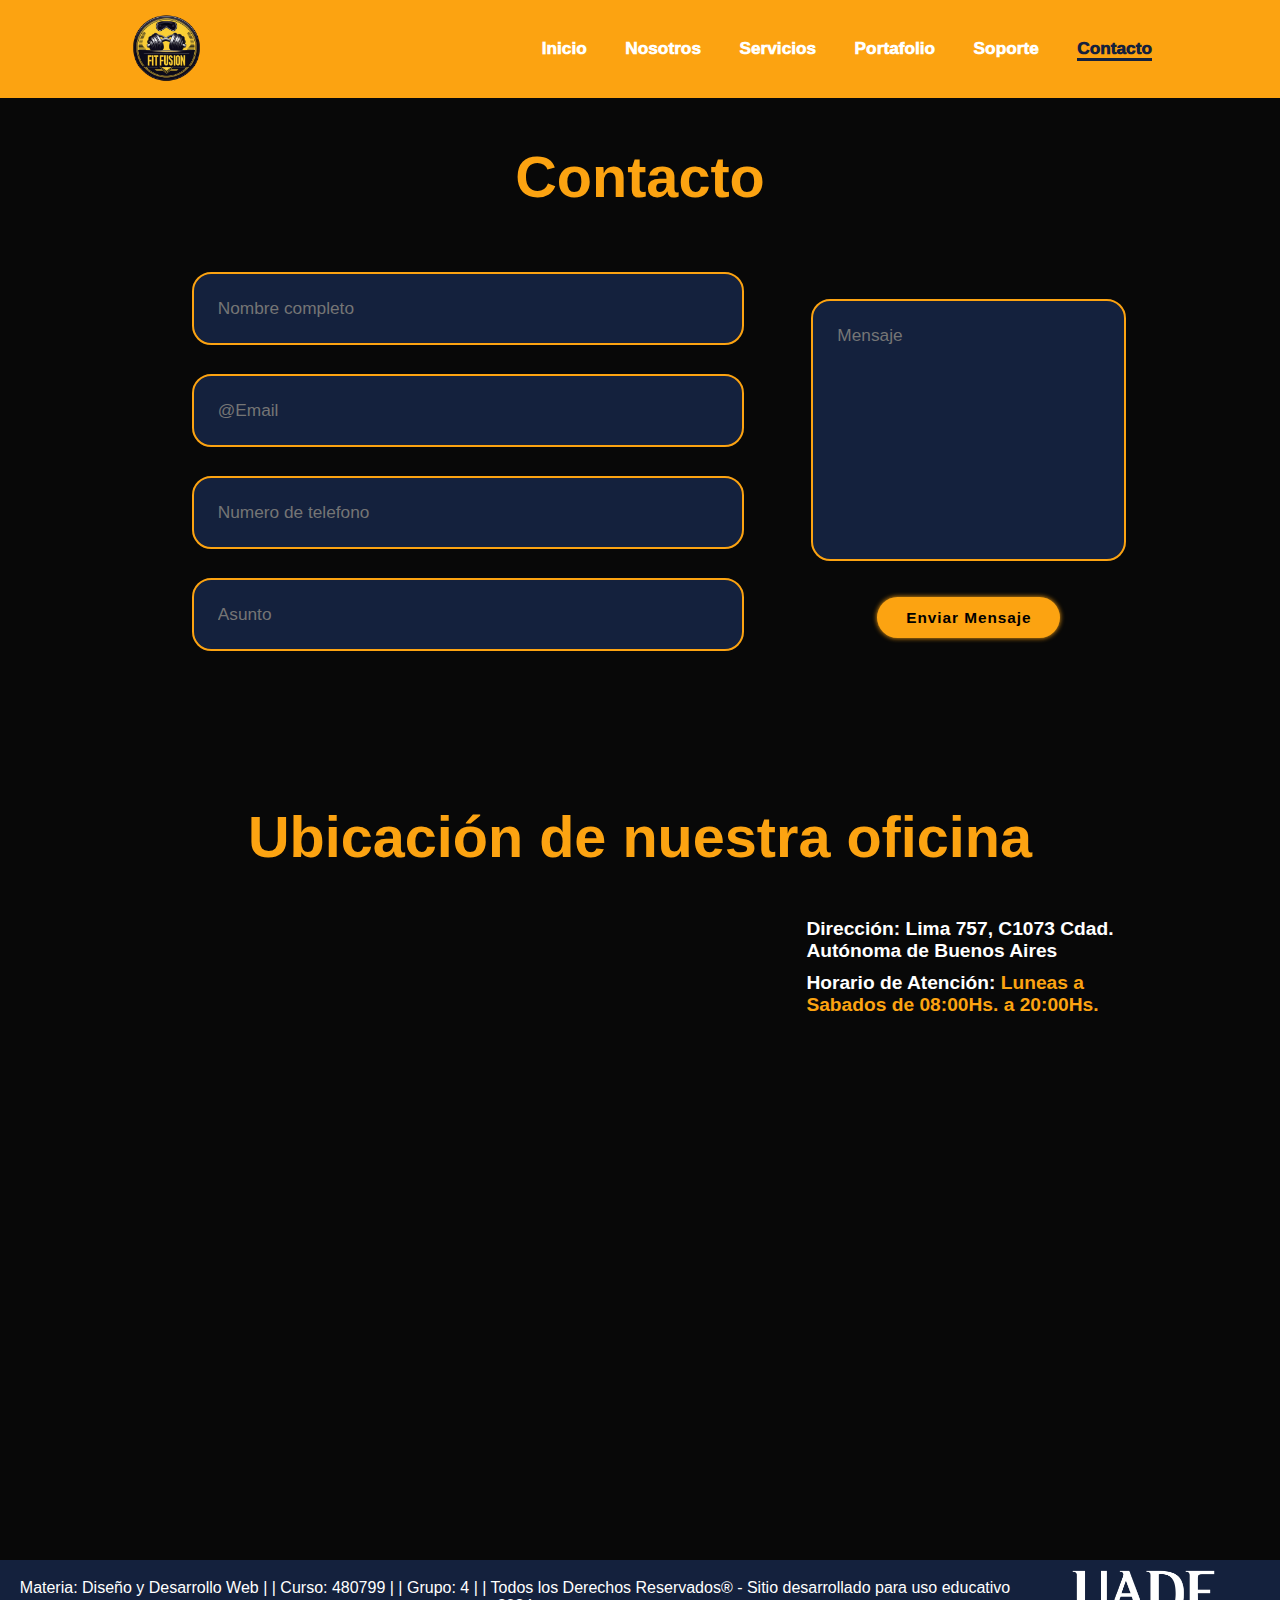
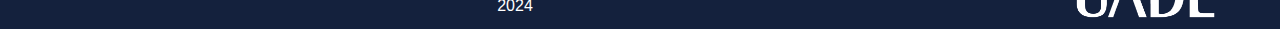
==== commit 303b157a: "Summary" ====
--- a/contacto.html
+++ b/contacto.html
@@ -42,6 +42,7 @@
         </script>
      </header>
 <section class="contacto" id="contacto">
+
     <h2 class="heading">Contacto</h2>
     <form action="">
        <div class="input-group">
@@ -60,6 +61,7 @@
        </div>
     </form>
  </section>
+
  <section class="mapa">
     <h2 class="heading">Ubicación de nuestra oficina</h2>
     <div class="mapa-contenido">
@@ -69,7 +71,7 @@
         </div>
         <div>
          <p>Dirección: Lima 757, C1073 Cdad. Autónoma de Buenos Aires</p>
-         <p>Horario de Atención: <span>08:00Hs a 20:00Hs</span></p>
+         <p>Horario de Atención: <span>Luneas a Sabados de 08:00Hs. a 20:00Hs.</span></p>
         </div>
     </div>
 </section>
--- a/css/estilos.css
+++ b/css/estilos.css
@@ -330,8 +330,8 @@
 
 .servicio-block img {
     position: relative;
-    width: 325px;
-    border-radius: 15%;
+    width: 16vw;
+    border-radius: 10%;
     gap: 70px;
     justify-content: center;  
 }
@@ -399,8 +399,8 @@
 }
 
 .item-nosotros{
-    min-height: 400px;
-    max-width: 300px;
+    min-height: 50rem;
+    max-width: auto;
     background: rgba(0, 0, 0, 0.7);
     border: 3px solid rgba(238, 238, 238, 0.3);
     border-radius: 2rem;
@@ -429,11 +429,6 @@
 
 .conacto{
     background-color: var(--bg-color);
-}
-
-.contacto h2{
-    margin-bottom: 3rem;
-    color: white;
 }
 
 .contacto form{
@@ -558,10 +553,6 @@
         padding: 2rem 0;
     }
 
-    .footer ul li {
-        padding: 0 10px;
-    }
-
     }
     .servicios-titulo{
         display: flex;
@@ -610,18 +601,15 @@
     }
 
 }
-.soporte .heading{
-    font-size: 50px;
-    text-align: center;
-    padding: 60px 0;
-}
 .soporte p{
-    font-size: 30px;
-    text-align: center;
-    padding: 20px 0;
-}
+    font-size: 25px;
+    font-weight: 400;
+    text-align: center;
+}
+
 .asistencia{
     background-color: var(--bg-color);
+    margin-top: -50rem;
 }
 
 .asistencia .container{
@@ -675,17 +663,16 @@
     margin-left: 0.5rem;
 }
 
+.info{
+    margin-top: -70rem;
+}
+
 .primero {
     display: flex;
     align-items: center;
     justify-content: space-between;
     padding: 5rem 12%;
-    flex-wrap: wrap; /* Para que sea responsive */
-}
-
-.heading {
-    text-align: center;
-    width: 100%;
+    flex-wrap: wrap;
 }
 
 .contenido-pri {
@@ -727,12 +714,7 @@
     align-items: center;
     justify-content: space-between;
     padding: 5rem 12%;
-    flex-wrap: wrap; /* Para que sea responsive */
-}
-
-.header {
-    text-align: center;
-    width: 100%;
+    flex-wrap: wrap;
 }
 
 .contenido-seg {
@@ -774,12 +756,7 @@
     align-items: center;
     justify-content: space-between;
     padding: 5rem 12%;
-    flex-wrap: wrap; /* Para que sea responsive */
-}
-
-.heading {
-    text-align: center;
-    width: 100%;
+    flex-wrap: wrap;
 }
 
 .contenido-ter {
@@ -819,7 +796,6 @@
 /* CSS Portfolio Juan :P */
 
 .portfolio-section {
-    margin-top: 4vw;
     text-align: center;
 }
 
@@ -827,11 +803,6 @@
     display: flex;
     flex-direction: column;
     justify-content: center;
-}
-
-.portfolio-titulo h1 {
-    font-size: 5rem;
-    color: var(--main-color);
 }
 
 .portfolio-titulo h2 {
